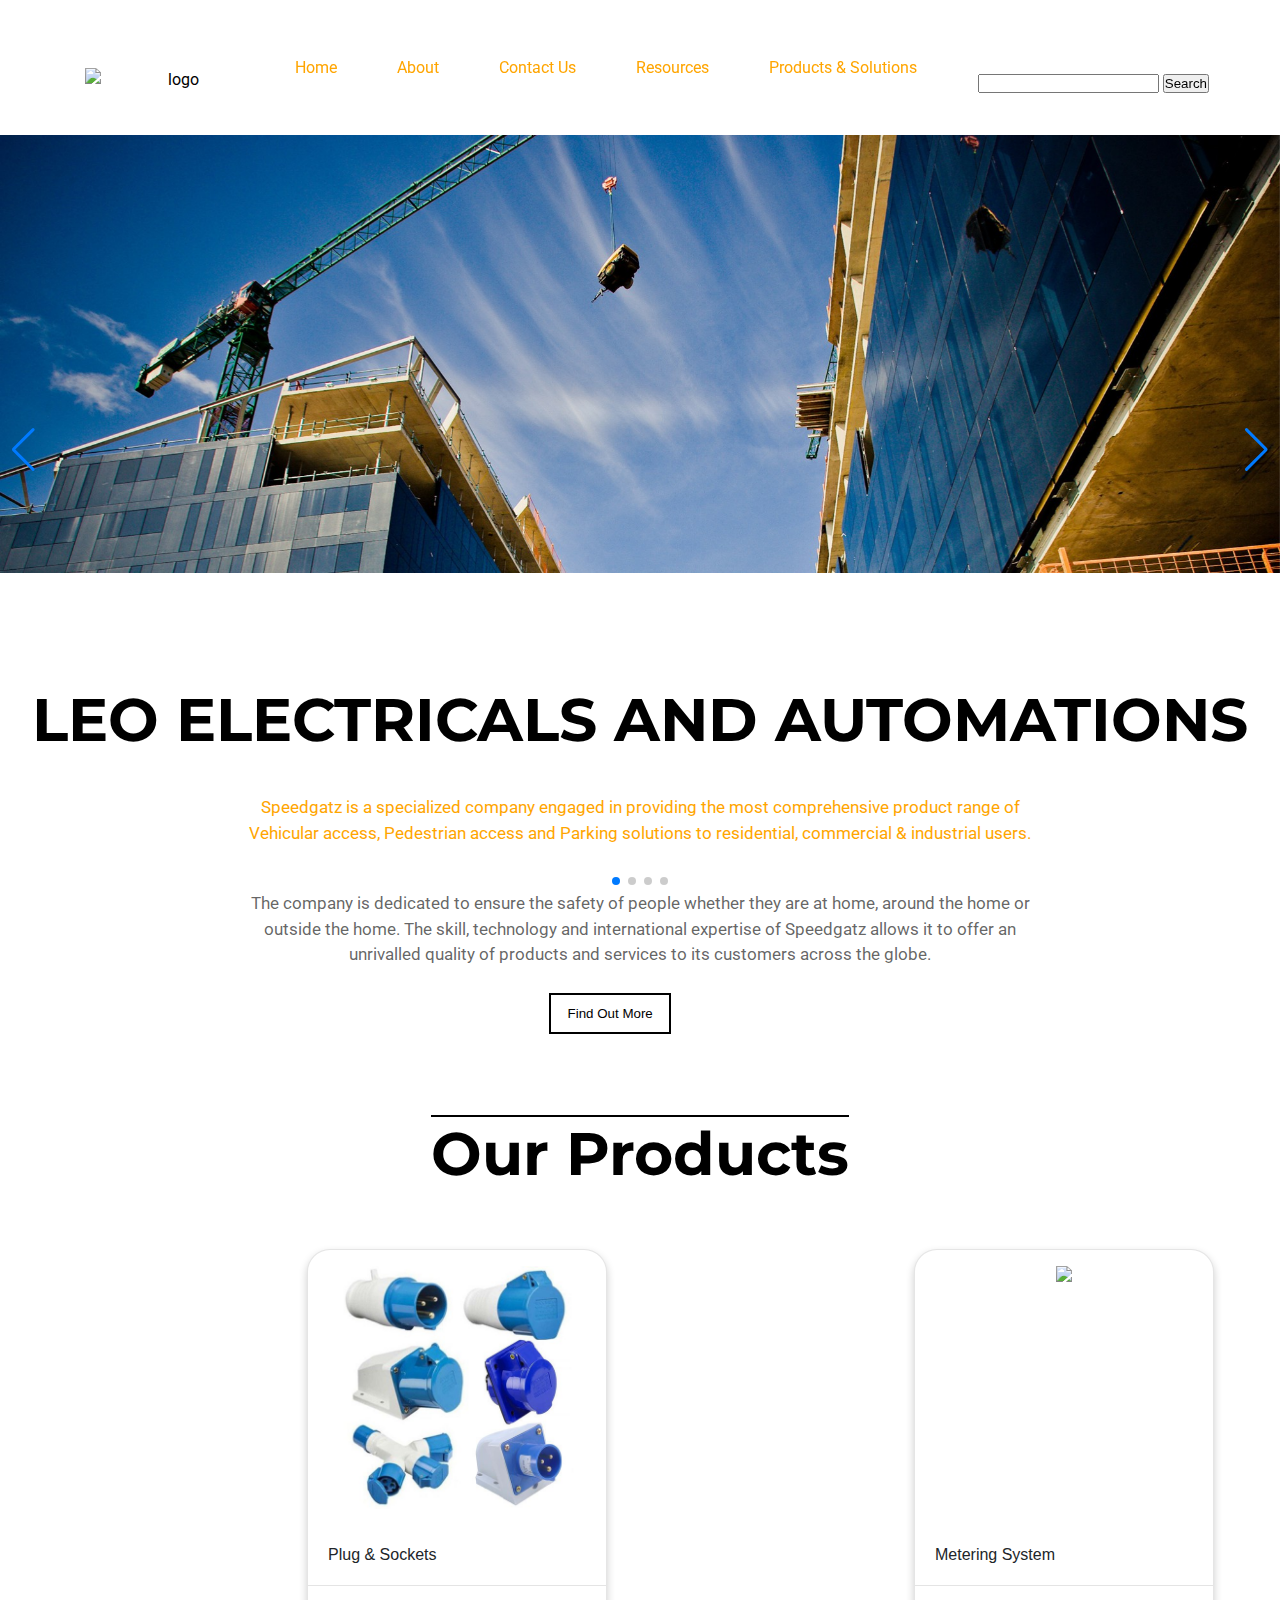
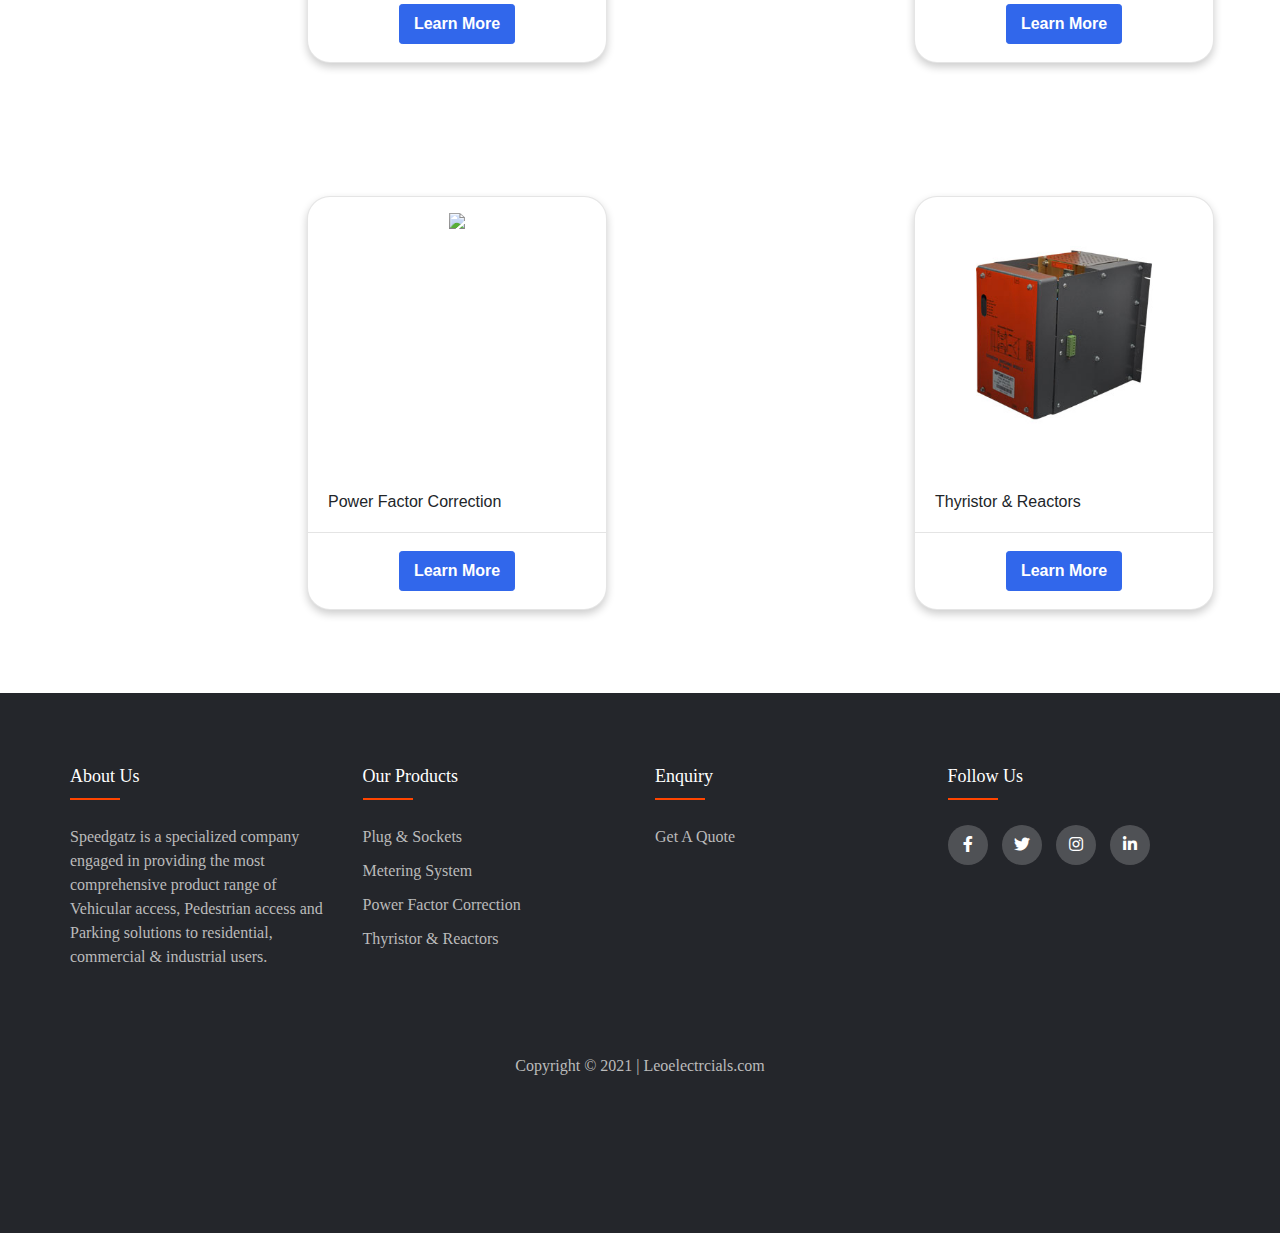
==== index.html @ cfa5ffac "rename to index.html" ====
<!DOCTYPE html>
<html lang="en">

<head>
  <meta charset="UTF-8" />
  <meta http-equiv="X-UA-Compatible" content="IE=edge" />
  <meta name="viewport" content="width=device-width, initial-scale=1.0" />
  <link rel="stylesheet" href="css/style1.css" />
  <link rel="stylesheet" href="https://unpkg.com/swiper/swiper-bundle.min.css" />
  <link rel="stylesheet" type="text/css" href="https://cdnjs.cloudflare.com/ajax/libs/font-awesome/5.15.1/css/all.min.css">
  <style>
    @import url("https://fonts.googleapis.com/css2?family=Roboto:wght@500&display=swap");
  </style>
  <style>
    @import url("https://fonts.googleapis.com/css2?family=Montserrat:wght@300&display=swap");
  </style>
  <style>
  @import url('https://fonts.googleapis.com/css2?family=Poppins:wght@300;400;500;600;700&display=swap');
  </style>
  <title>Leo Electricals and Automations</title>
</head>

<body>
  <nav class="navbar">
    <ul class="nav-list">
      <div class="logo"><img src="data/logo.jpeg" alt="logo" /></div>
      <li><a href="#Home">Home</a></li>
      <li><a href="#About">About</a></li>
      <li><a href="#Contact Us">Contact Us</a></li>
      <li><a href="#Resources">Resources</a></li>
      <li><a href="#Products & Solutions">Products & Solutions</a></li>
    </ul>
    <div class="rightnav">
      <input type="text" name="Search" id="search" />
      <button class="btn-sm">Search</button>
    </div>
  </nav>
  <section class="firsthalf">
    <!-- Swiper -->
    <div class="swiper-container mySwiper">
      <div class="swiper-wrapper">
        <div class="swiper-slide slide1">
          <img src="data/building-contracting.jpg" alt="logo" />
        </div>
        <div class="swiper-slide slide2">
          <img src="data/finance-banner.png" alt="logo" />
        </div>
        <div class="swiper-slide slide3">
          <img src="data/boom.jpg" alt="automatic boom barrier" />
        </div>
        <div class="swiper-slide slide4">
          <img src="data/customer.jpg" alt="customer satisfaction" />
        </div>
      </div>
      <div class="swiper-button-next"></div>
      <div class="swiper-button-prev"></div>
      <div class="swiper-pagination"></div>
    </div>
  </section>
  <section class="secondhalf">
    <div class="firsttext">
      <h1>LEO ELECTRICALS AND AUTOMATIONS</h1>
    </div>
    <div class="subtext">
      <p>
        Speedgatz is a specialized company engaged in providing the most
        comprehensive product range of Vehicular access, Pedestrian access and
        Parking solutions to residential, commercial & industrial users.
      </p>
    </div>
    <div class="subsubtext">
      <p>
        The company is dedicated to ensure the safety of people whether they
        are at home, around the home or outside the home. The skill,
        technology and international expertise of Speedgatz allows it to offer
        an unrivalled quality of products and services to its customers across
        the globe.
      </p>

      <div class="enquirybutton">
        <button class="btn-la">Find Out More</button>
      </div>
  </section>
  <section>
    <div class="rangetext">
      <h1>Our Products</h1>
    </div>
  </section>
  <section class="thirdhalf">
    <div class="container d-flex justify-content-center firstproduct">
      <figure class="card card-product-grid card-lg"> <a href="#" class="img-wrap" data-abc="true"> <img
            src="data/industrial-plug-sockets.jpg"> </a>
        <figcaption class="info-wrap">
          <div class="row">
            <div class="col-md-9 col-xs-9"> <a href="#" class="title" data-abc="true">Plug & Sockets</a></div>
          </div>
        </figcaption>
        <div class="bottom-wrap"> <a href="#" class="btn btn-primary float-right" data-abc="true"> Learn More </a>
        </div>
      </figure>
      <div class="container d-flex justify-content-center">

        <figure class="card card-product-grid card-lg"> <a href="#" class="img-wrap" data-abc="true"> <img
              src="data/meteringsystem.png"> </a>
          <figcaption class="info-wrap">
            <div class="row">
              <div class="col-md-9 col-xs-9"> <a href="#" class="title" data-abc="true">Metering System</a></div>
            </div>
          </figcaption>
          <div class="bottom-wrap"> <a href="#" class="btn btn-primary float-right" data-abc="true"> Learn More </a>
          </div>
        </figure>
      </div>
    </div>
  </section>
  <section class="fourthhalf">
    <div class="container d-flex justify-content-center firstproduct">
      <figure class="card card-product-grid card-lg"> <a href="#" class="img-wrap" data-abc="true"> <img
            src="data/controlpanel.jpg"> </a>
        <figcaption class="info-wrap">
          <div class="row">
            <div class="col-md-9 col-xs-9"> <a href="#" class="title" data-abc="true">Power Factor Correction</a></div>
          </div>
        </figcaption>
        <div class="bottom-wrap"> <a href="#" class="btn btn-primary float-right" data-abc="true"> Learn More </a>
        </div>
      </figure>
      <div class="container d-flex justify-content-center">

        <figure class="card card-product-grid card-lg"> <a href="#" class="img-wrap" data-abc="true"> <img
              src="data/thyristor.jpg"> </a>
          <figcaption class="info-wrap">
            <div class="row">
              <div class="col-md-9 col-xs-9"> <a href="#" class="title" data-abc="true">Thyristor & Reactors</a></div>
            </div>
          </figcaption>
          <div class="bottom-wrap"> <a href="#" class="btn btn-primary float-right" data-abc="true"> Learn More </a>
          </div>
        </figure>
      </div>
    </div>
      </figure>
  </section>
  <section class="fifthhalf">
    <footer class="footer">
      <div class="containerfooter">
        <div class="row">
          <div class="footer-col">
            <h4>About us</h4>
            <ul>
              <li><p class="footerabout"> 
                Speedgatz is a specialized company engaged in providing the most comprehensive product range of Vehicular access, Pedestrian access and Parking solutions to residential, commercial & industrial users.
              </p>
          </div>
          <div class="footer-col">
            <h4>Our Products</h4>
            <ul>
              <li><a href="#">Plug & Sockets</a></li>
              <li><a href="#">Metering System</a></li>
              <li><a href="#">Power Factor Correction</a></li>
              <li><a href="#">Thyristor & Reactors</a></li>
            </ul>
          </div>
          <div class="footer-col">
            <h4>Enquiry</h4>
            <ul>
              <li><a href="#">Get a quote</a></li>
            </ul>
          </div>
          <div class="footer-col">
            <h4>follow us</h4>
            <div class="social-links">
              <a href="#"><i class="fab fa-facebook-f"></i></a>
              <a href="#"><i class="fab fa-twitter"></i></a>
              <a href="#"><i class="fab fa-instagram"></i></a>
              <a href="#"><i class="fab fa-linkedin-in"></i></a>
            </div>
          </div>
        </div>
      </div>
      <div>
        <p class = "Copyright">
       Copyright © 2021 | Leoelectrcials.com
        </p>
      </div>
   </footer>
  </section>
  <script src="https://unpkg.com/swiper/swiper-bundle.min.js"></script>
  <script>
    var swiper = new Swiper(".mySwiper", {
      slidesPerView: "auto",
      spaceBetween: 40,
      grabCursor: true,
      loop: true,
      pagination: {
        el: ".swiper-pagination",
        clickable: true,
      },
      navigation: {
        nextEl: ".swiper-button-next",
        prevEl: ".swiper-button-prev",
      },
    });
  </script>
</body>

</html>
---- css/style1.css ----
* {
  margin: 0;
  padding: 0;
  box-sizing: border-box;
}
body {
  background-color: white;
  line-height: 1.5;
}
.navbar {
  display: flex;
  position: sticky;
    top: 0;
    z-index: 3000;
    height: 135px;
    background: white;
}
.nav-list {
  width: 50%;
  display: flex;
  align-items: center;
  text-align: center;
  font-family: -apple-system, BlinkMacSystemFont, "Segoe UI", Roboto, Oxygen,
    Ubuntu, Cantarell, "Open Sans", "Helvetica Neue", sans-serif;
}
.rightnav {
  width: 50%;
  text-align: right;
  justify-content: center;
  padding: 71px;
}
.list-container {
  display: flex;
  align-items: center;
  justify-content: center;
}
.nav-list img {
  width: 180px;
  display: flex;
  text-align: center;
  justify-content: center;
  margin-top: 25px;
  margin-left: 85px;
}
.nav-list li {
  white-space: nowrap;
  list-style: none;
  padding: 30px;
  list-style-type: none;
}
.nav-list li a {
  text-decoration: none;
  color: orange;
}
.nav-list li a:hover {
  color: grey;
}
.firsttext {
  font-size: 30px;
  text-align: center;
  padding-top: 10px;
  color: rgb(0, 0, 0);
  font-family: "Montserrat", sans-serif;
}
.subtext {
  text-align: center;
  padding: 30px;
  width: 70%;
  margin: auto;
  font-size: 17px;
  color: orange;
  font-family: -apple-system, BlinkMacSystemFont, "Segoe UI", Roboto, Oxygen,
    Ubuntu, Cantarell, "Open Sans", "Helvetica Neue", sans-serif;
}
.subsubtext {
  text-align: center;
  padding: 15px;
  width: 70%;
  margin: auto;
  font-size: 17px;
  color: rgba(0, 0, 0, 0.616);
  font-family: -apple-system, BlinkMacSystemFont, "Segoe UI", Roboto, Oxygen,
    Ubuntu, Cantarell, "Open Sans", "Helvetica Neue", sans-serif;
}
.secondhalf {
  padding: 30px;
}
.swiper-container {
  height: 500px;
}
.slide1 img {
  width: 100%;
}
.slide2 img {
  width: 100%;
  height: max-content;
}
.slide3 img {
  width: 100%;
}
.slide4 img {
  width: 100%;
  height: 100%;
}
.btn-la {
  width: 122px;
  height: 41px;
  background-color: white;
  border: 2px solid black;
  margin-top: 15px;
  cursor: pointer;
}
.enquirybutton {
  width: 55%;
  text-align: right;
  padding: 10px;
}
.card {
  box-shadow: 0 4px 8px 0 rgba(0, 0, 0, 0.2);
  max-width: 300px;
  margin: auto;
  text-align: center;
  font-family: arial;
}

.price {
  color: grey;
  font-size: 22px;
}

.card button {
  border: none;
  outline: 0;
  padding: 12px;
  color: white;
  background-color: #000;
  text-align: center;
  cursor: pointer;
  width: 100%;
  font-size: 18px;
}

.card button:hover {
  opacity: 0.7;
}
a {
  text-decoration: none !important;
}

.card-product-list,
.card-product-grid {
  margin-bottom: 0;
}

.card {
  width: 500px;
  position: relative;
  display: -webkit-box;
  display: -ms-flexbox;
  display: flex;
  -webkit-box-orient: vertical;
  -webkit-box-direction: normal;
  -ms-flex-direction: column;
  flex-direction: column;
  min-width: 0;
  word-wrap: break-word;
  background-color: #fff;
  background-clip: border-box;
  border: 1px solid rgba(0, 0, 0, 0.1);
  border-radius: 23px;
  margin-top: 50px;
}

.card-product-grid:hover {
  -webkit-box-shadow: 0 4px 15px rgba(153, 153, 153, 0.3);
  box-shadow: 0 4px 15px rgba(153, 153, 153, 0.3);
  -webkit-transition: 0.3s;
  transition: 0.3s;
}

.card-product-grid .img-wrap {
  border-radius: 0.2rem 0.2rem 0 0;
  height: 220px;
}

.card .img-wrap {
  overflow: hidden;
}

.card-lg .img-wrap {
  height: 280px;
}

.card-product-grid .img-wrap {
  border-radius: 0.2rem 0.2rem 0 0;
  height: 275px;
  padding: 16px;
}

[class*="card-product"] .img-wrap img {
  height: 100%;
  max-width: 100%;
  width: auto;
  display: inline-block;
  -o-object-fit: cover;
  object-fit: cover;
}

.img-wrap {
  text-align: center;
  display: block;
}

.card-product-grid .info-wrap {
  overflow: hidden;
  padding: 18px 20px;
}

[class*="card-product"] a.title {
  color: #212529;
  display: block;
}

.rating-stars {
  display: inline-block;
  vertical-align: middle;
  list-style: none;
  margin: 0;
  padding: 0;
  position: relative;
  white-space: nowrap;
  clear: both;
}

.rating-stars li.stars-active {
  z-index: 2;
  position: absolute;
  top: 0;
  left: 0;
  overflow: hidden;
}

.rating-stars li {
  display: block;
  text-overflow: clip;
  white-space: nowrap;
  z-index: 1;
}

.card-product-grid .bottom-wrap {
  padding: 18px;
  border-top: 1px solid #e4e4e4;
}

.bottom-wrap-payment {
  padding: 0px;
  border-top: 1px solid #e4e4e4;
}

.rated {
  font-size: 10px;
  color: #b3b4b6;
}

.btn {
  display: inline-block;
  font-weight: 600;
  color: #343a40;
  text-align: center;
  vertical-align: middle;
  -webkit-user-select: none;
  -moz-user-select: none;
  -ms-user-select: none;
  user-select: none;
  background-color: transparent;
  border: 1px solid transparent;
  padding: 0.45rem 0.85rem;
  font-size: 1rem;
  line-height: 1.5;
  border-radius: 0.2rem;
}

.btn-primary {
  color: #fff;
  background-color: #3167eb;
  border-color: #3167eb;
}

.fa {
  color: #ff5722;
}
.thirdhalf {
  display: flex;
}
.fourthhalf{
  display: flex;
}
.container {
  padding-left: 307px;
  display: flex;
  align-items: center;
  text-align: center;
}
.rangetext {
  font-size: 25px;
  text-align: center;
  font-size: 30px;
  text-align: center;
  padding-top: 20px;
  color: rgb(0, 0, 0);
  font-family: "Montserrat", sans-serif;
  text-decoration: overline;
  text-decoration-style: solid;
  text-decoration-thickness: 2px;
}
.fourthhalf{
  height: 70vh;
}
.containerfooter{
	max-width: 1170px;
	margin:auto;
}
.row{
	display: flex;
	flex-wrap: wrap;
}
ul{
	list-style: none;
}
.footer{
	background-color: #24262b;
    padding: 70px 0;
    height: 60vh;
}
.footer-col{
   width: 25%;
   padding: 0 15px;
}
.footer-col h4{
	font-size: 18px;
	color: #ffffff;
	text-transform: capitalize;
	margin-bottom: 35px;
	font-weight: 500;
	position: relative;
}
.footer-col h4::before{
	content: '';
	position: absolute;
	left:0;
	bottom: -10px;
	background-color: orangered;
	height: 2px;
	box-sizing: border-box;
	width: 50px;
}
.footerabout{
  color: #bbbbbb;
  font-size: 16px;
}
.footer-col ul li:not(:last-child){
	margin-bottom: 10px;
}
.footer-col ul li a{
	font-size: 16px;
	text-transform: capitalize;
	color: #ffffff;
	text-decoration: none;
	font-weight: 300;
	color: #bbbbbb;
	display: block;
	transition: all 0.3s ease;
}
.footer-col ul li a:hover{
	color: #ffffff;
	padding-left: 8px;
}
.footer-col .social-links a{
	display: inline-block;
	height: 40px;
	width: 40px;
	background-color: rgba(255,255,255,0.2);
	margin:0 10px 10px 0;
	text-align: center;
	line-height: 40px;
	border-radius: 50%;
	color: #ffffff;
	transition: all 0.5s ease;
}
.footer-col .social-links a:hover{
	color: #24262b;
	background-color: #ffffff;
}

/*responsive*/
@media(max-width: 767px){
  .footer-col{
    width: 50%;
    margin-bottom: 30px;
}
}
@media(max-width: 574px){
  .footer-col{
    width: 100%;
}
}
.Copyright{
  color: #bbbbbb;
  text-align: center;
  padding: 85px;
}
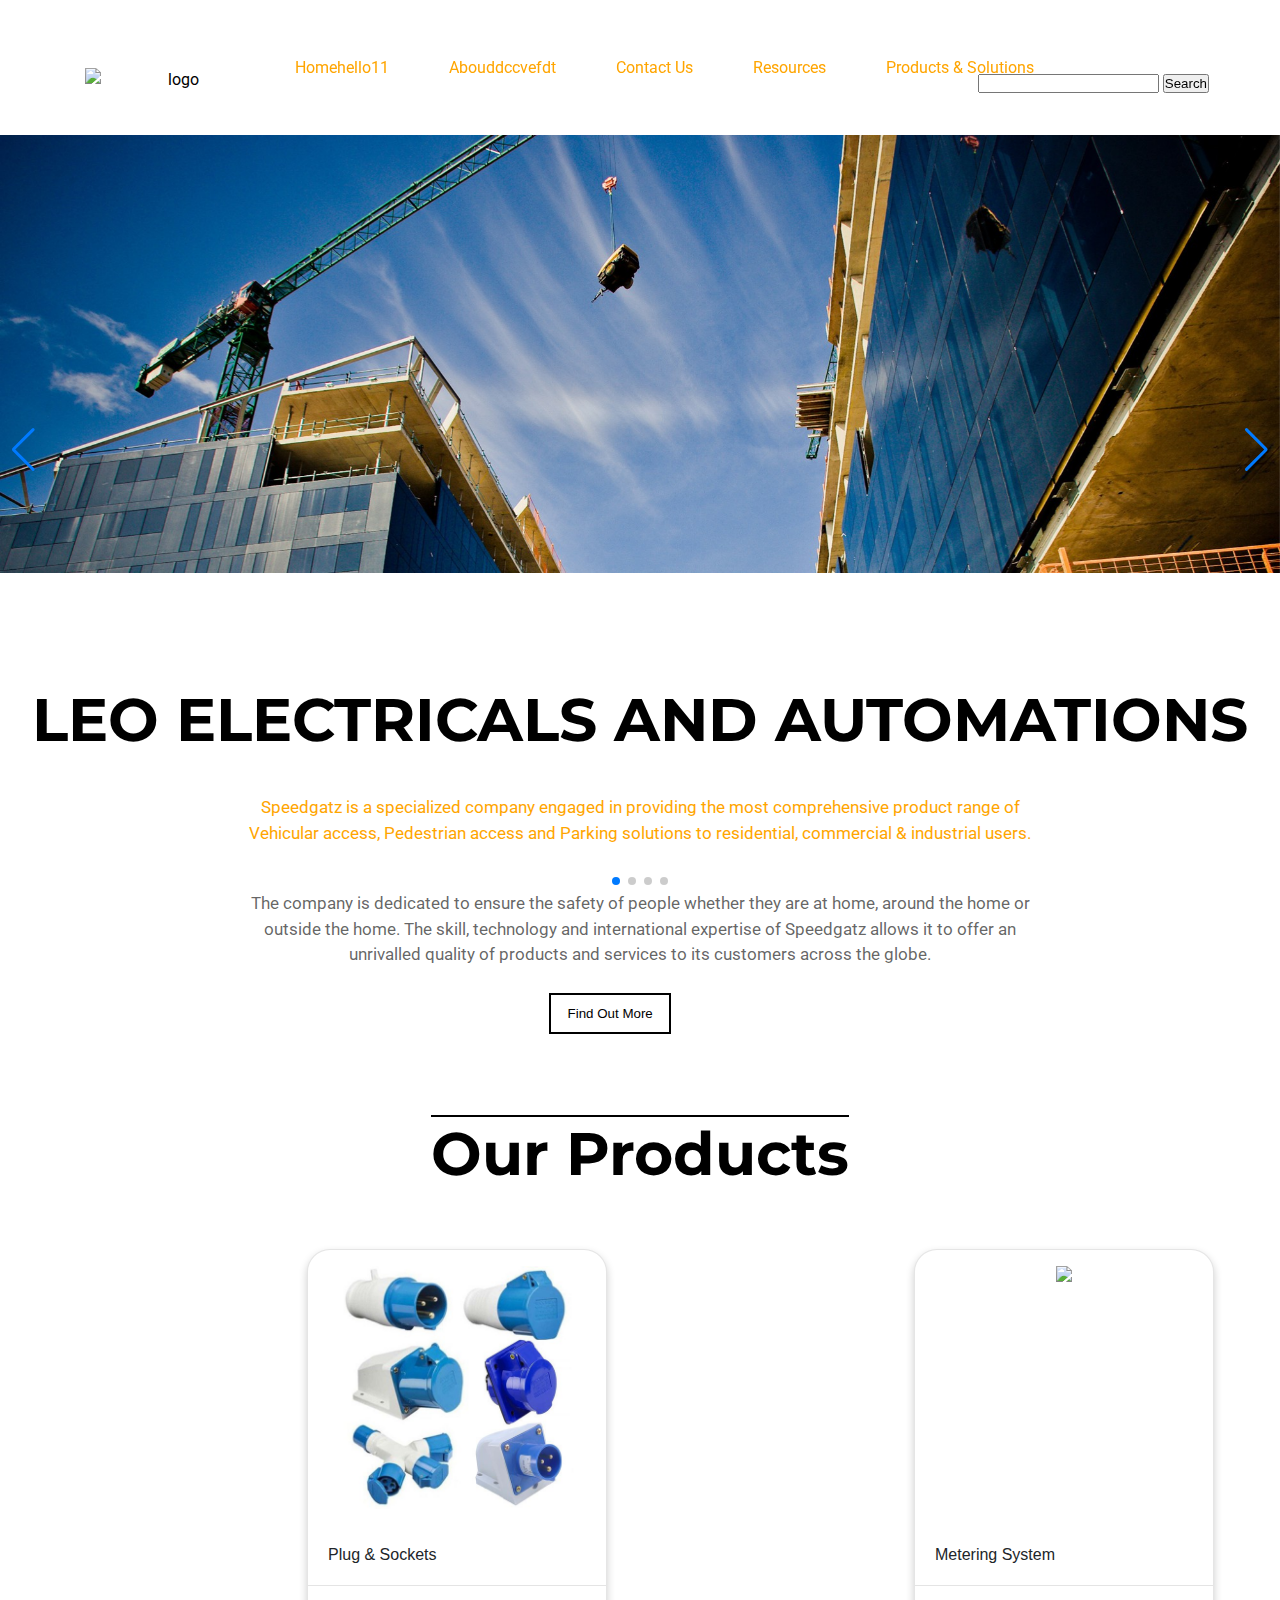
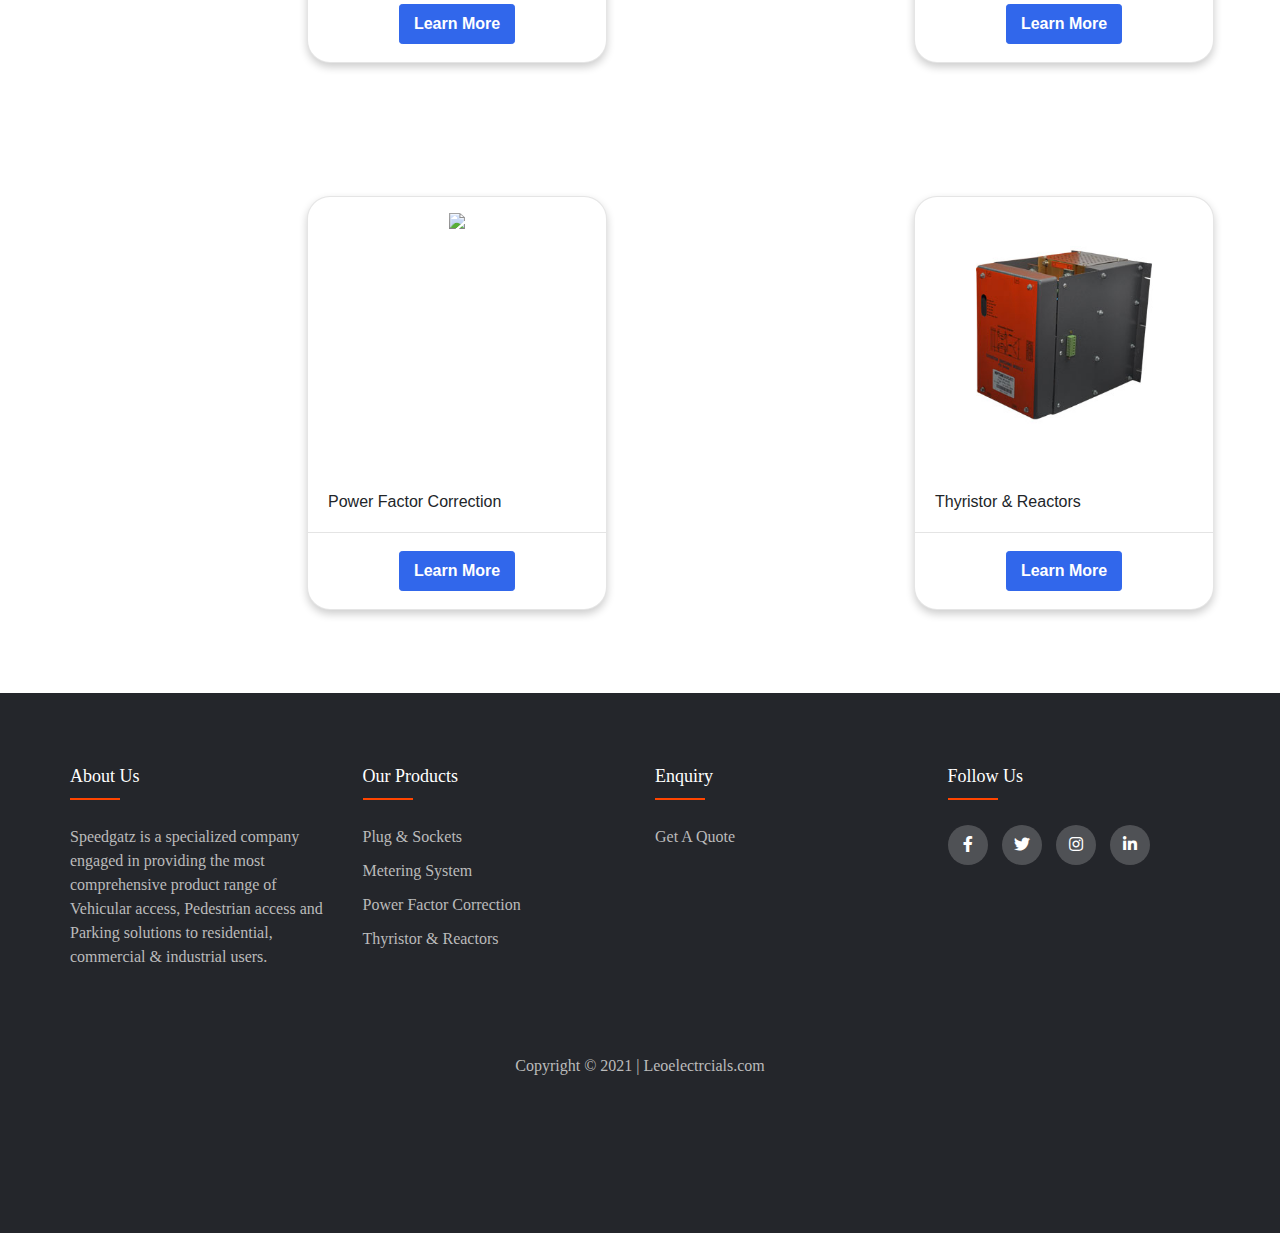
==== commit c35d2fc1: "test update index.html" ====
--- a/index.html
+++ b/index.html
@@ -24,8 +24,8 @@
   <nav class="navbar">
     <ul class="nav-list">
       <div class="logo"><img src="data/logo.jpeg" alt="logo" /></div>
-      <li><a href="#Home">Home</a></li>
-      <li><a href="#About">About</a></li>
+      <li><a href="#Home">Homehello11</a></li>
+      <li><a href="#About">Abouddccvefdt</a></li>
       <li><a href="#Contact Us">Contact Us</a></li>
       <li><a href="#Resources">Resources</a></li>
       <li><a href="#Products & Solutions">Products & Solutions</a></li>
@@ -204,4 +204,4 @@
   </script>
 </body>
 
-</html>+</html>
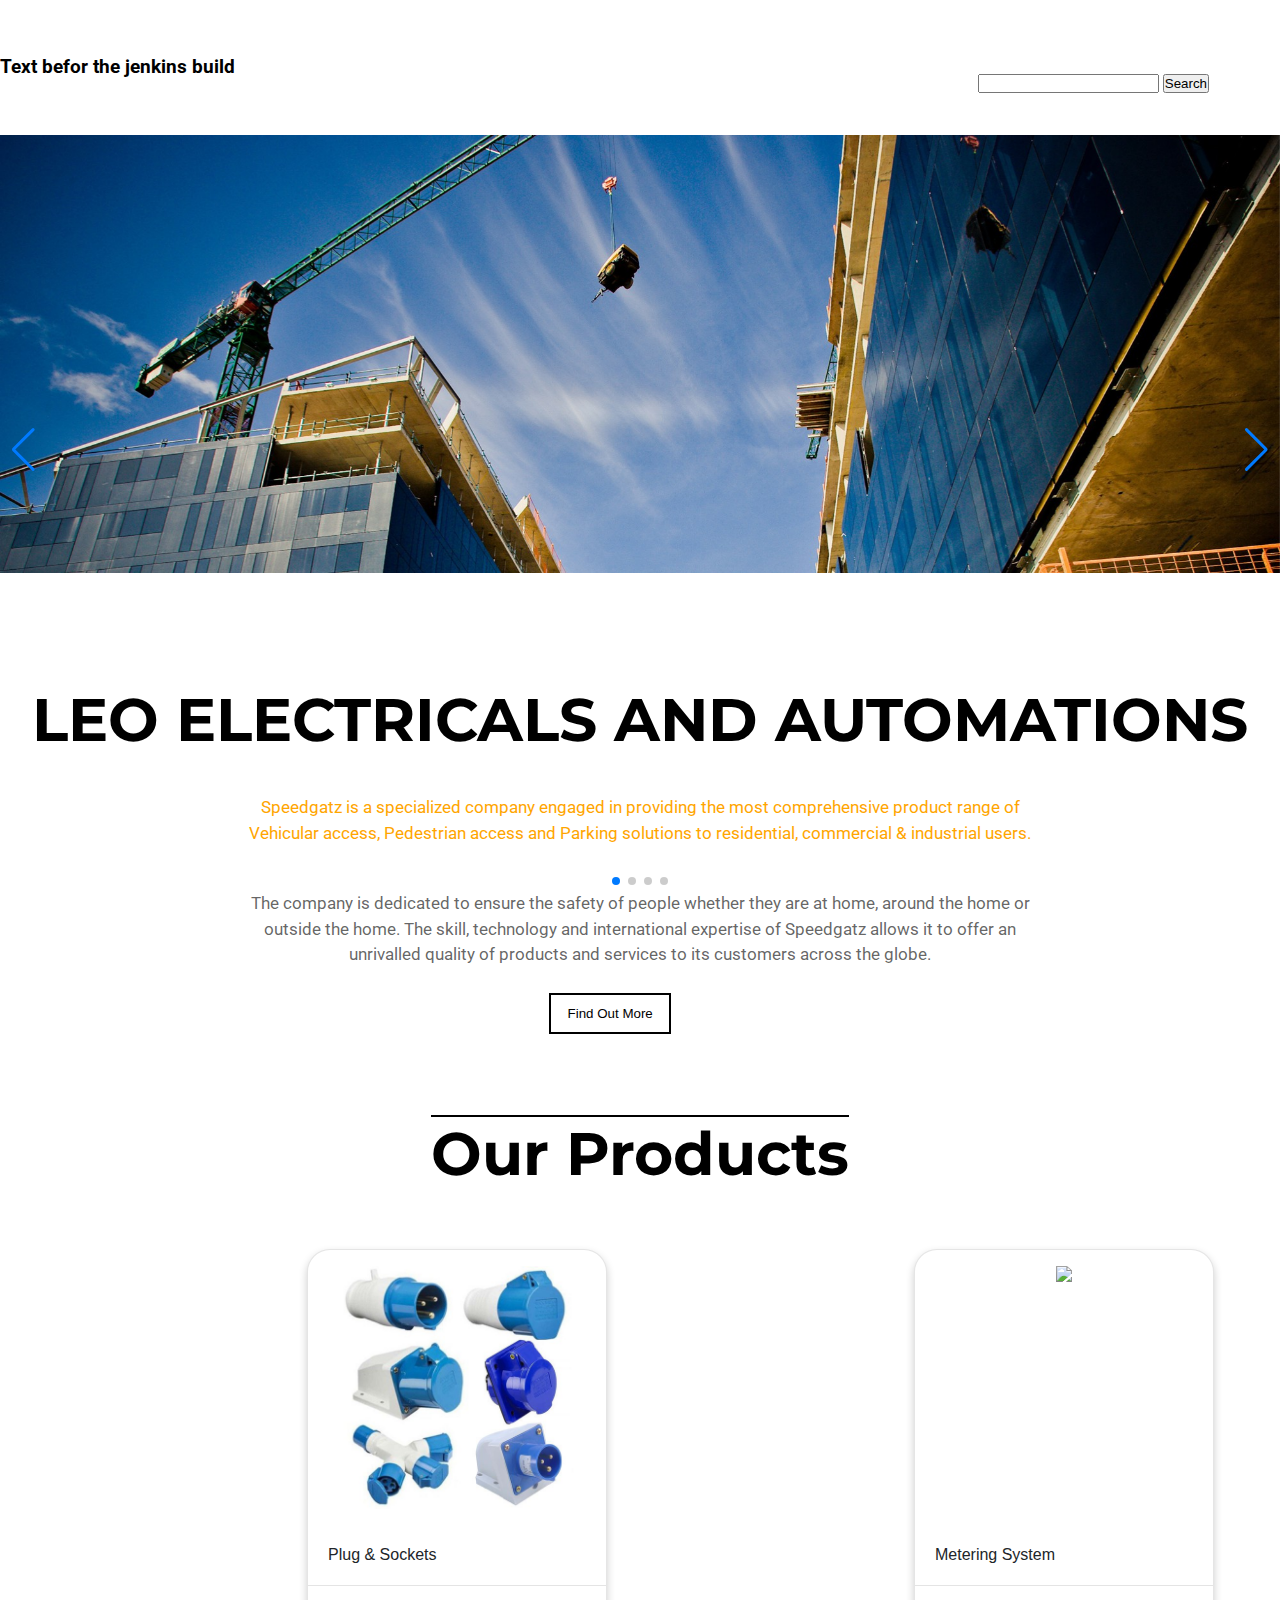
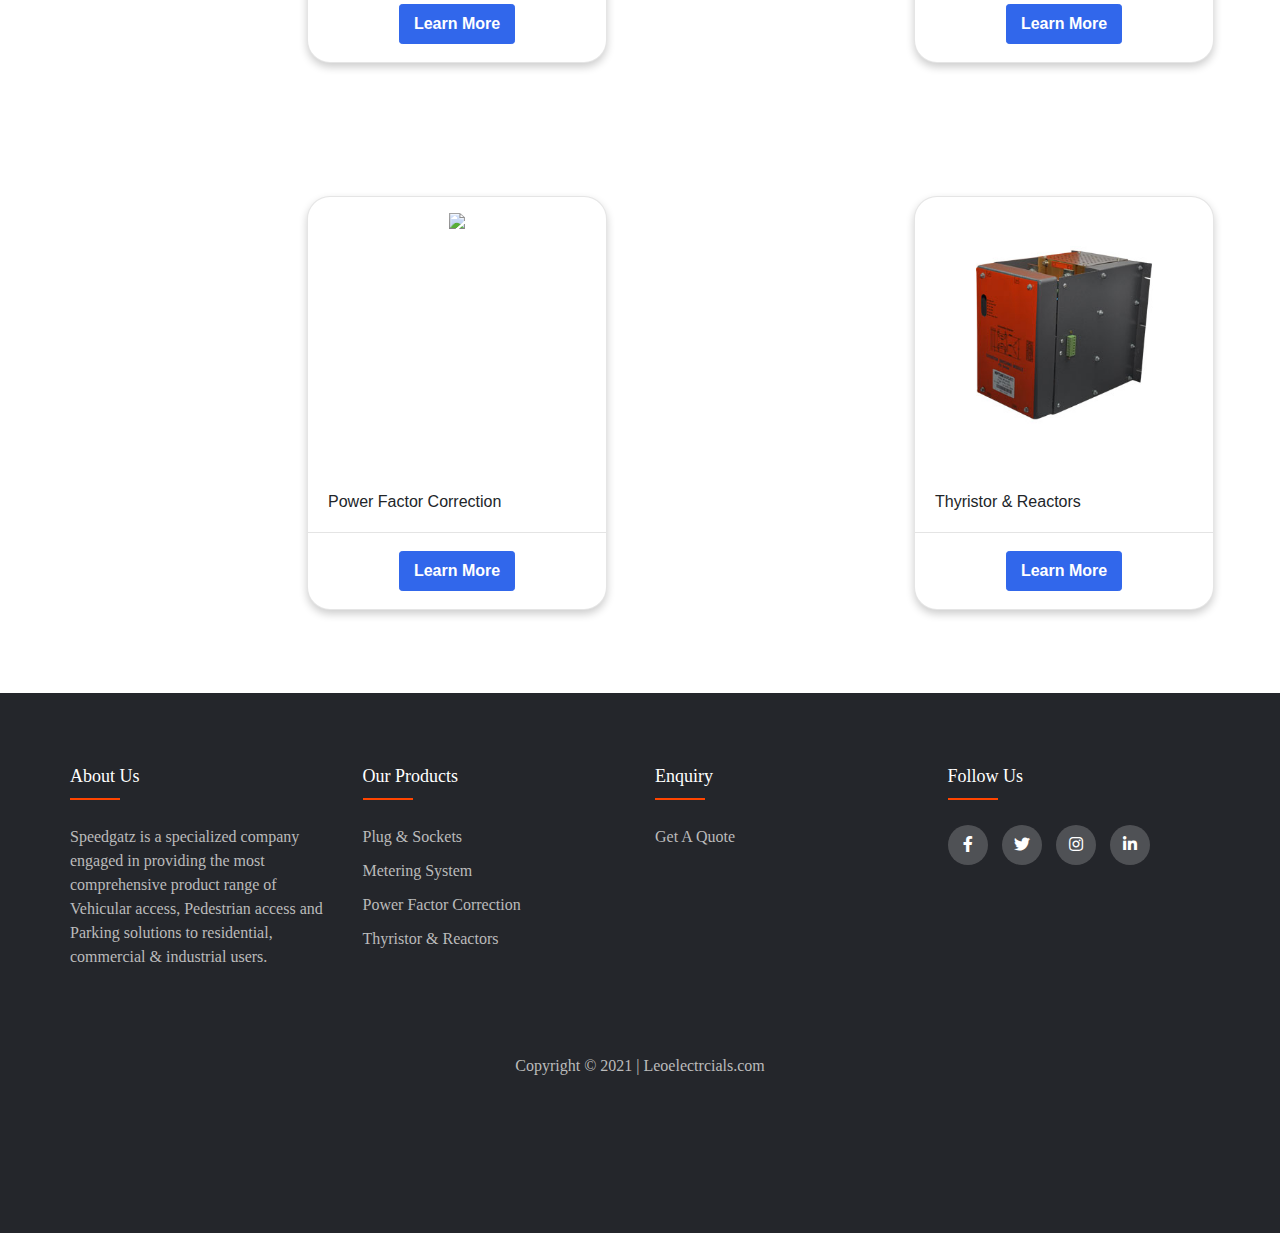
==== commit 66b6202f: "Update index.html" ====
--- a/index.html
+++ b/index.html
@@ -23,12 +23,7 @@
 <body>
   <nav class="navbar">
     <ul class="nav-list">
-      <div class="logo"><img src="data/logo.jpeg" alt="logo" /></div>
-      <li><a href="#Home">Homehello11</a></li>
-      <li><a href="#About">Abouddccvefdt</a></li>
-      <li><a href="#Contact Us">Contact Us</a></li>
-      <li><a href="#Resources">Resources</a></li>
-      <li><a href="#Products & Solutions">Products & Solutions</a></li>
+      <h3>Text befor the jenkins build</h3>
     </ul>
     <div class="rightnav">
       <input type="text" name="Search" id="search" />
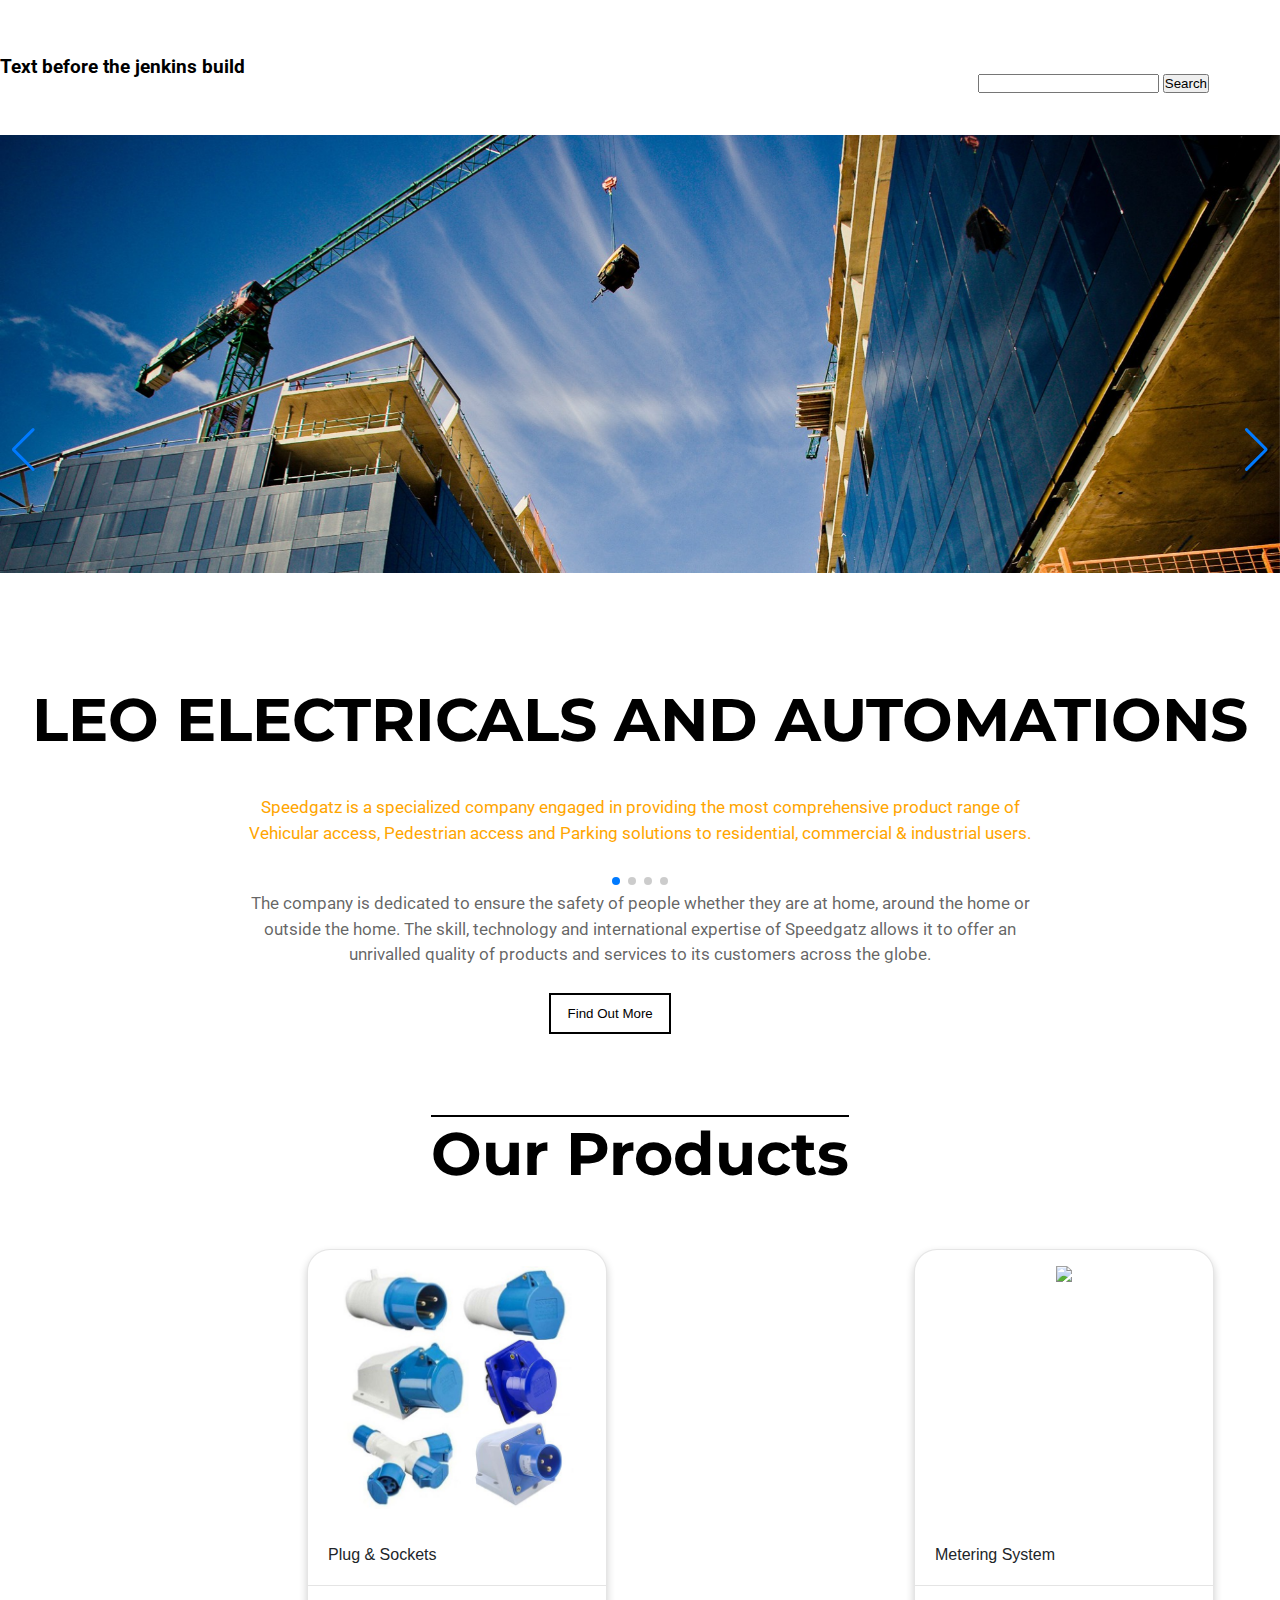
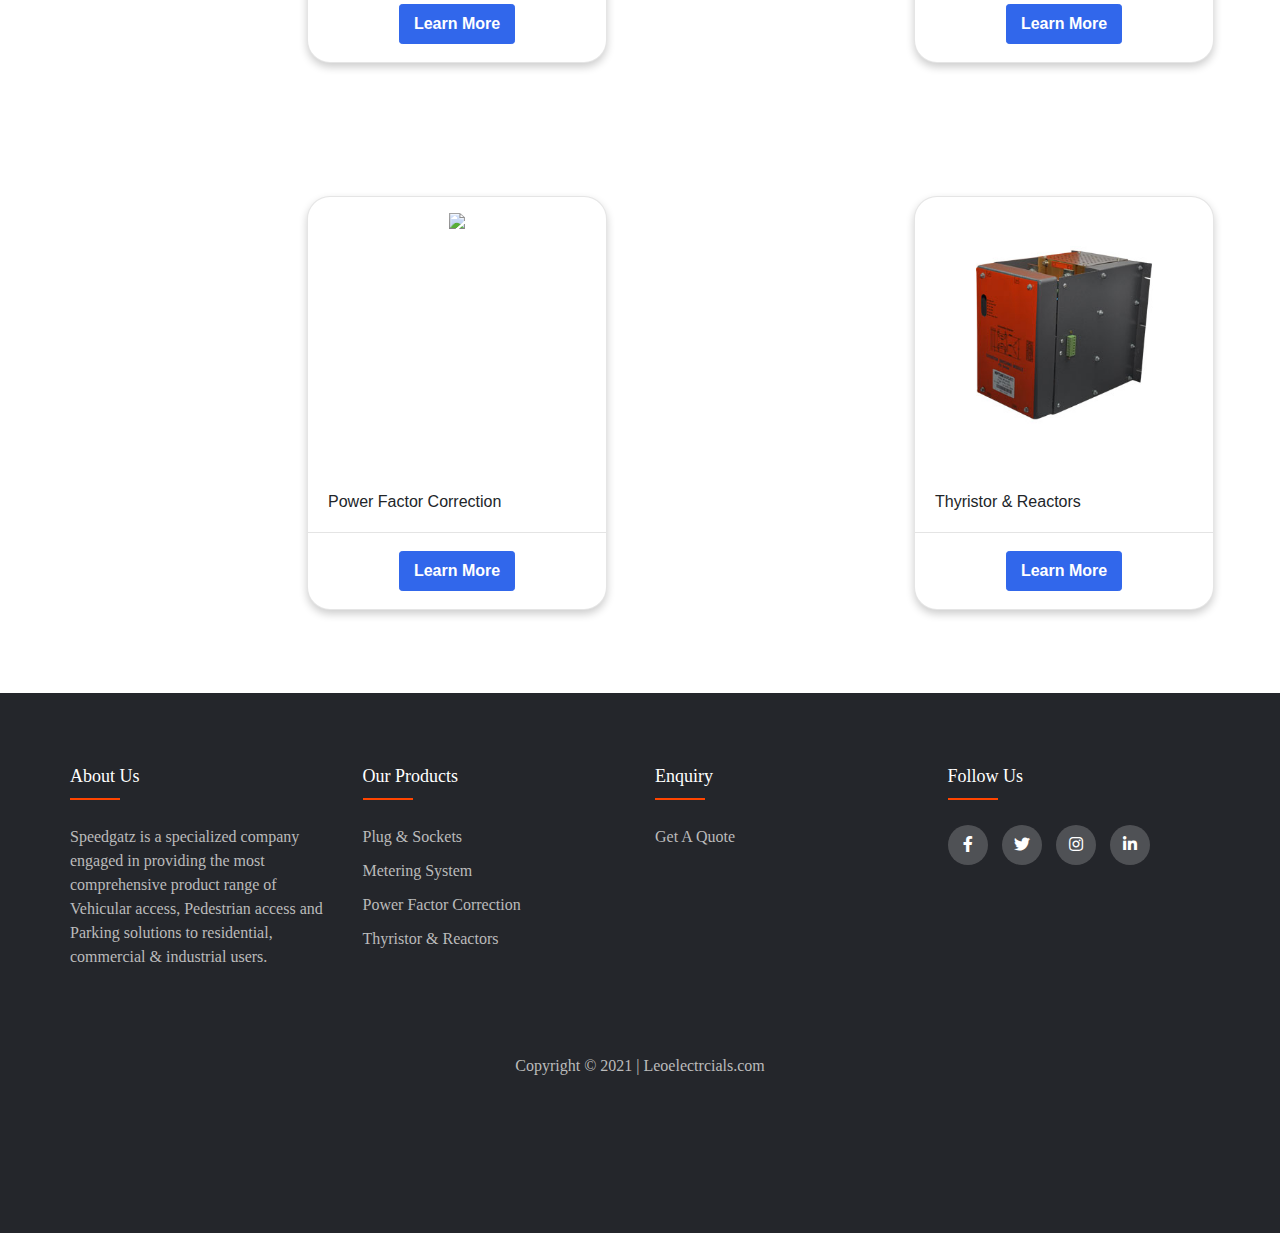
==== commit a8c03397: "Update index.html" ====
--- a/index.html
+++ b/index.html
@@ -23,7 +23,7 @@
 <body>
   <nav class="navbar">
     <ul class="nav-list">
-      <h3>Text befor the jenkins build</h3>
+      <h3>Text before the jenkins build</h3>
     </ul>
     <div class="rightnav">
       <input type="text" name="Search" id="search" />
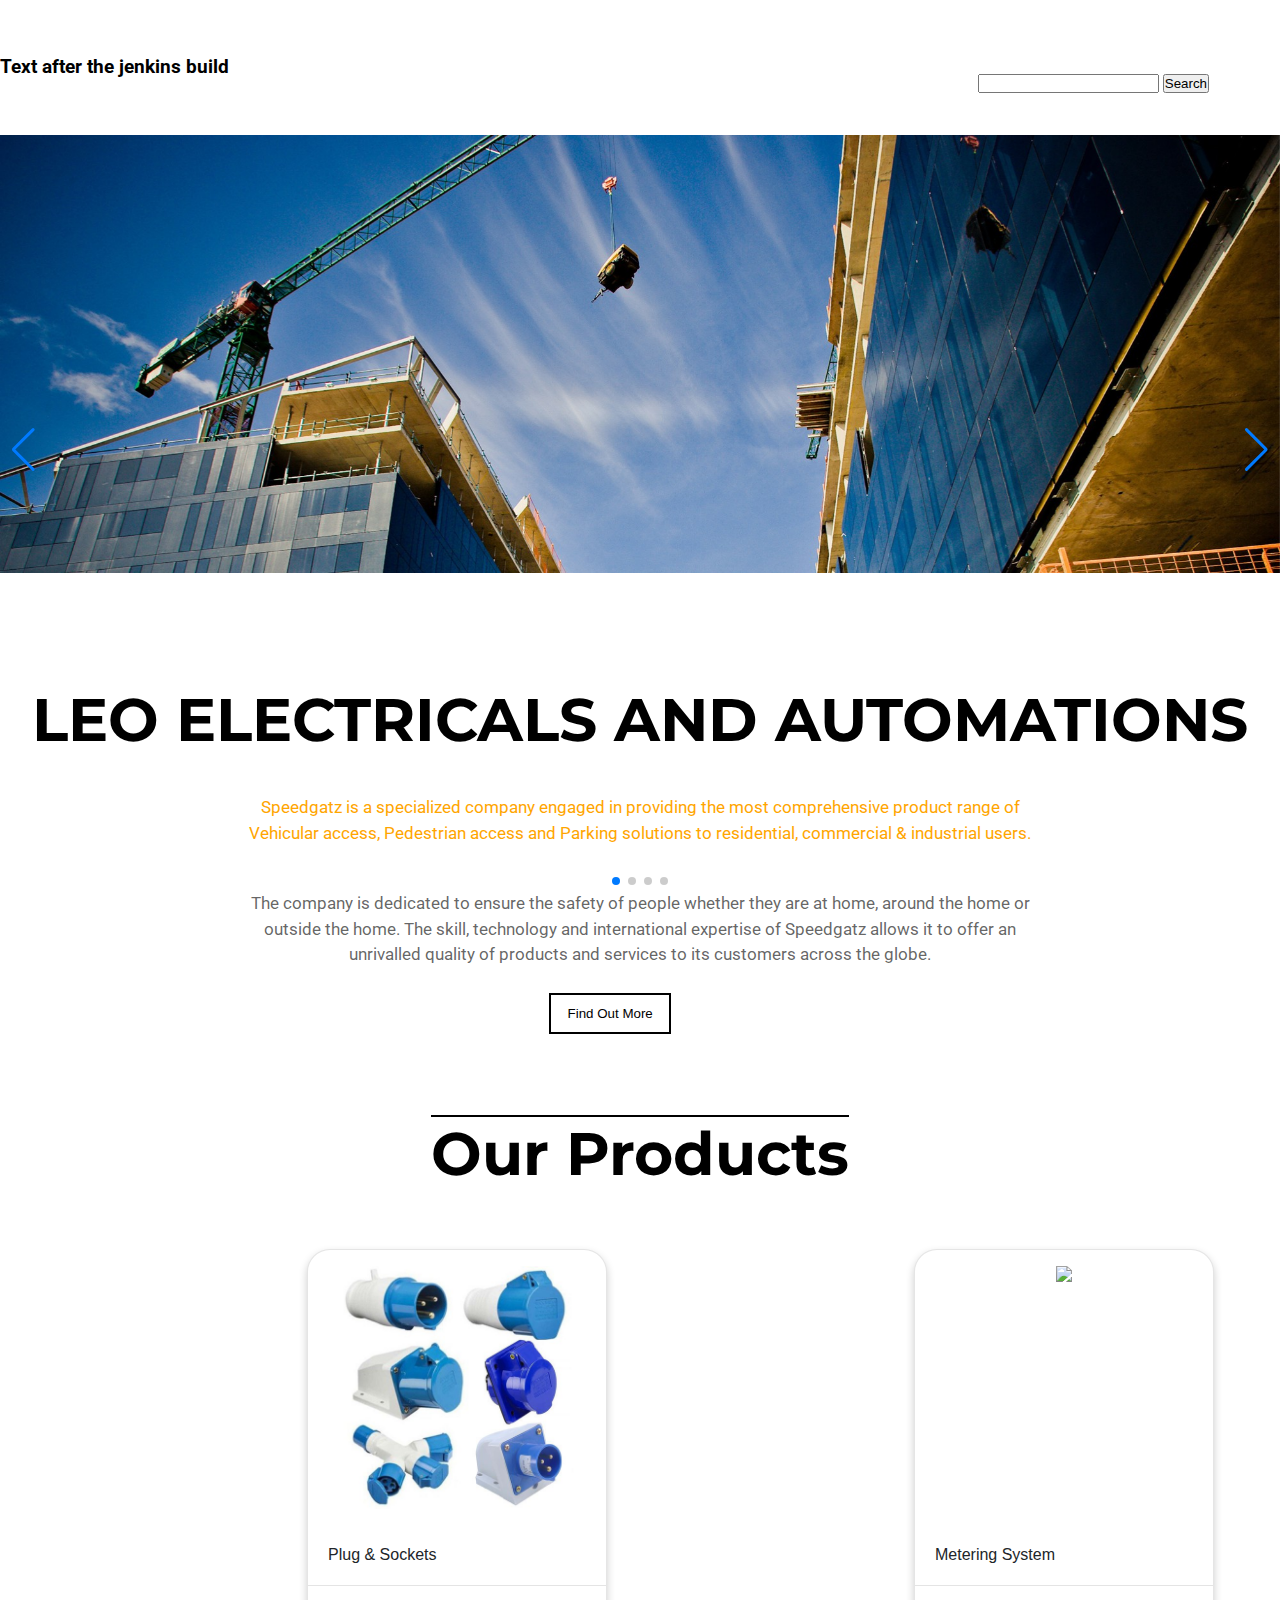
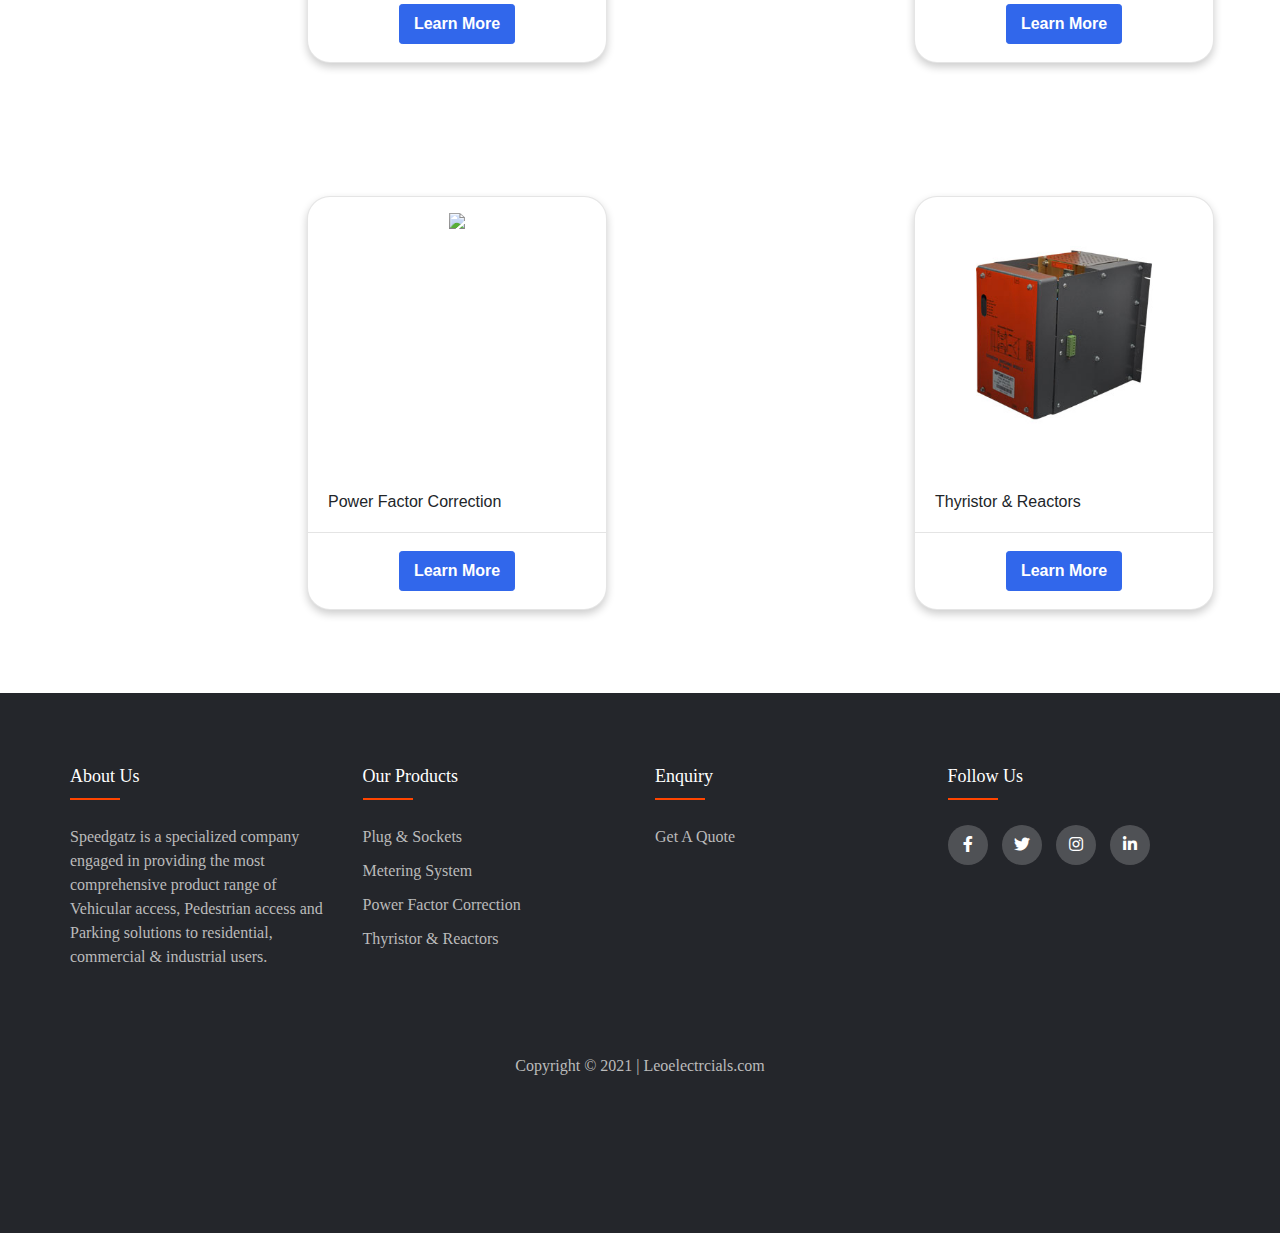
==== commit 03eb8771: "jenkins build test" ====
--- a/index.html
+++ b/index.html
@@ -23,7 +23,7 @@
 <body>
   <nav class="navbar">
     <ul class="nav-list">
-      <h3>Text before the jenkins build</h3>
+      <h3>Text after the jenkins build</h3>
     </ul>
     <div class="rightnav">
       <input type="text" name="Search" id="search" />
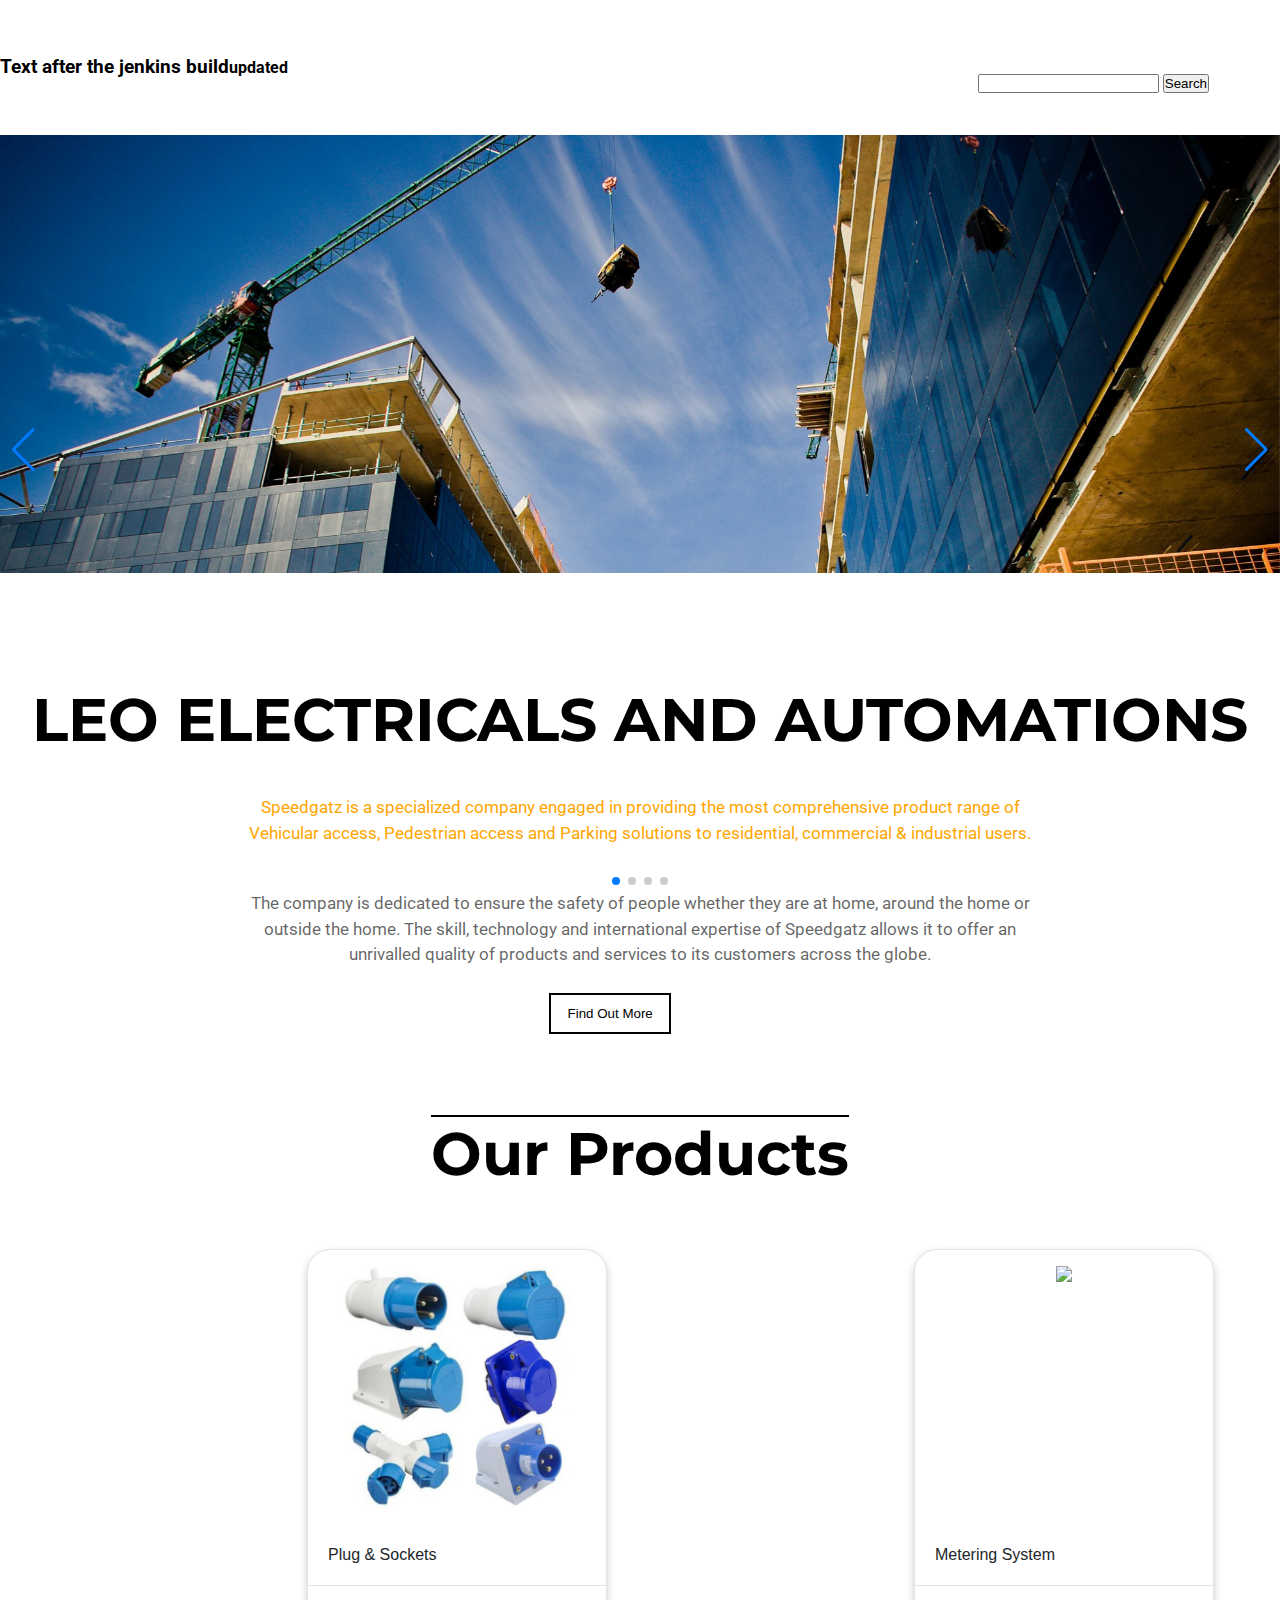
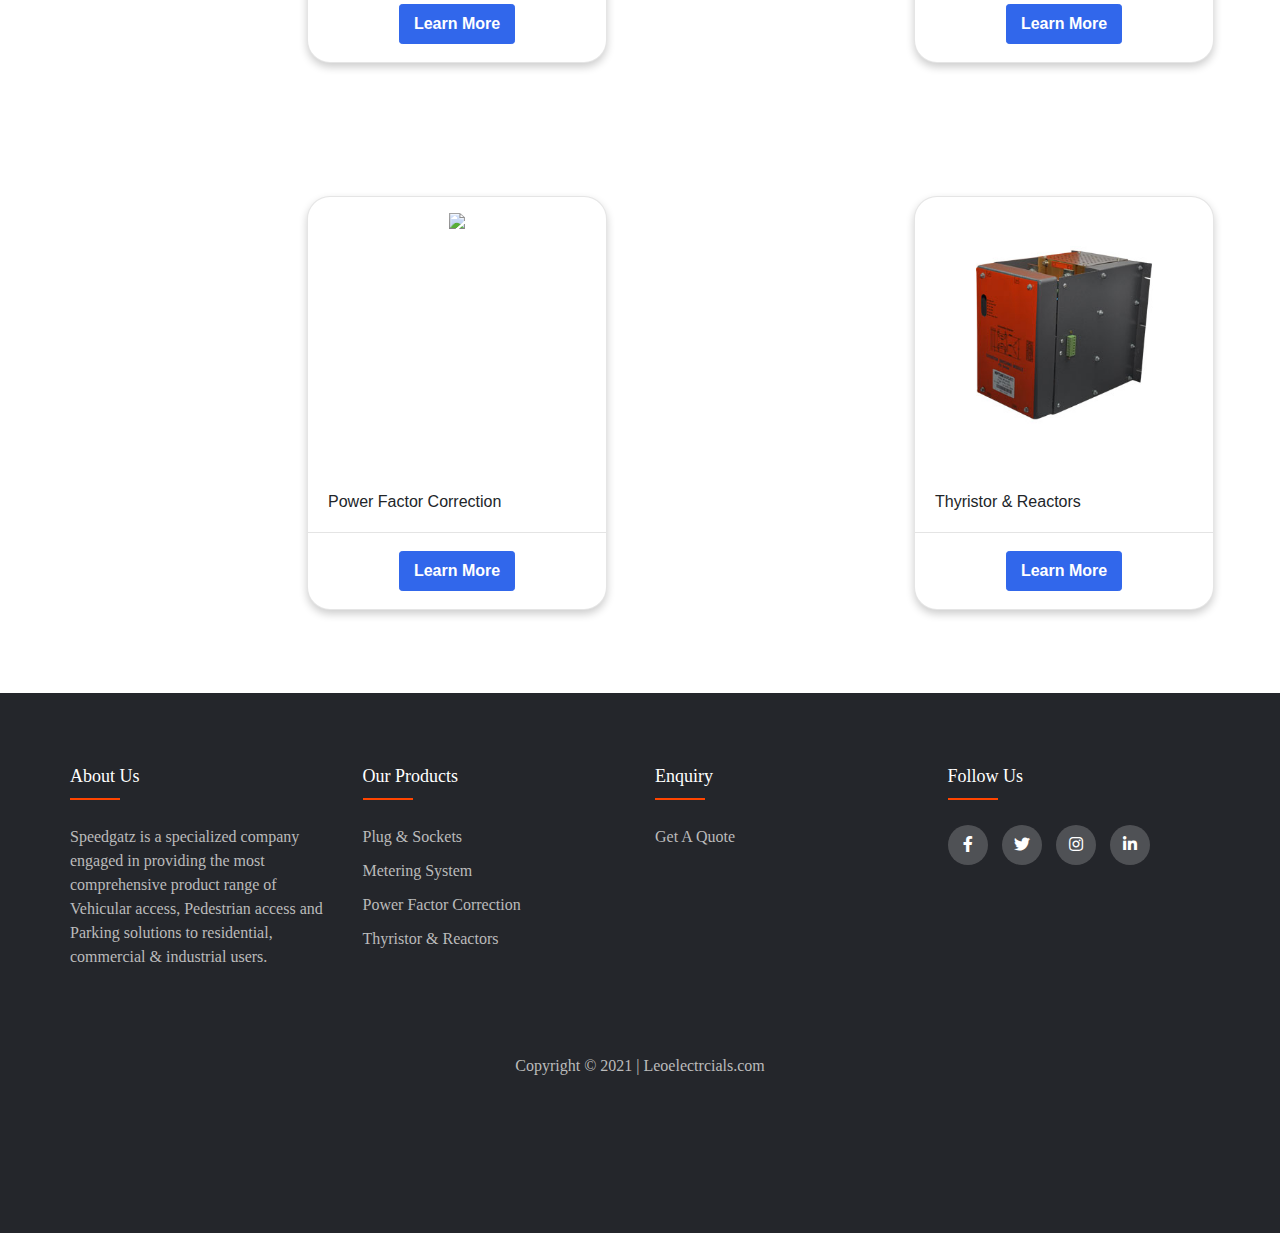
==== commit a9efc5b5: "Update index.html" ====
--- a/index.html
+++ b/index.html
@@ -24,6 +24,7 @@
   <nav class="navbar">
     <ul class="nav-list">
       <h3>Text after the jenkins build</h3>
+      <h4>updated</h4>
     </ul>
     <div class="rightnav">
       <input type="text" name="Search" id="search" />
